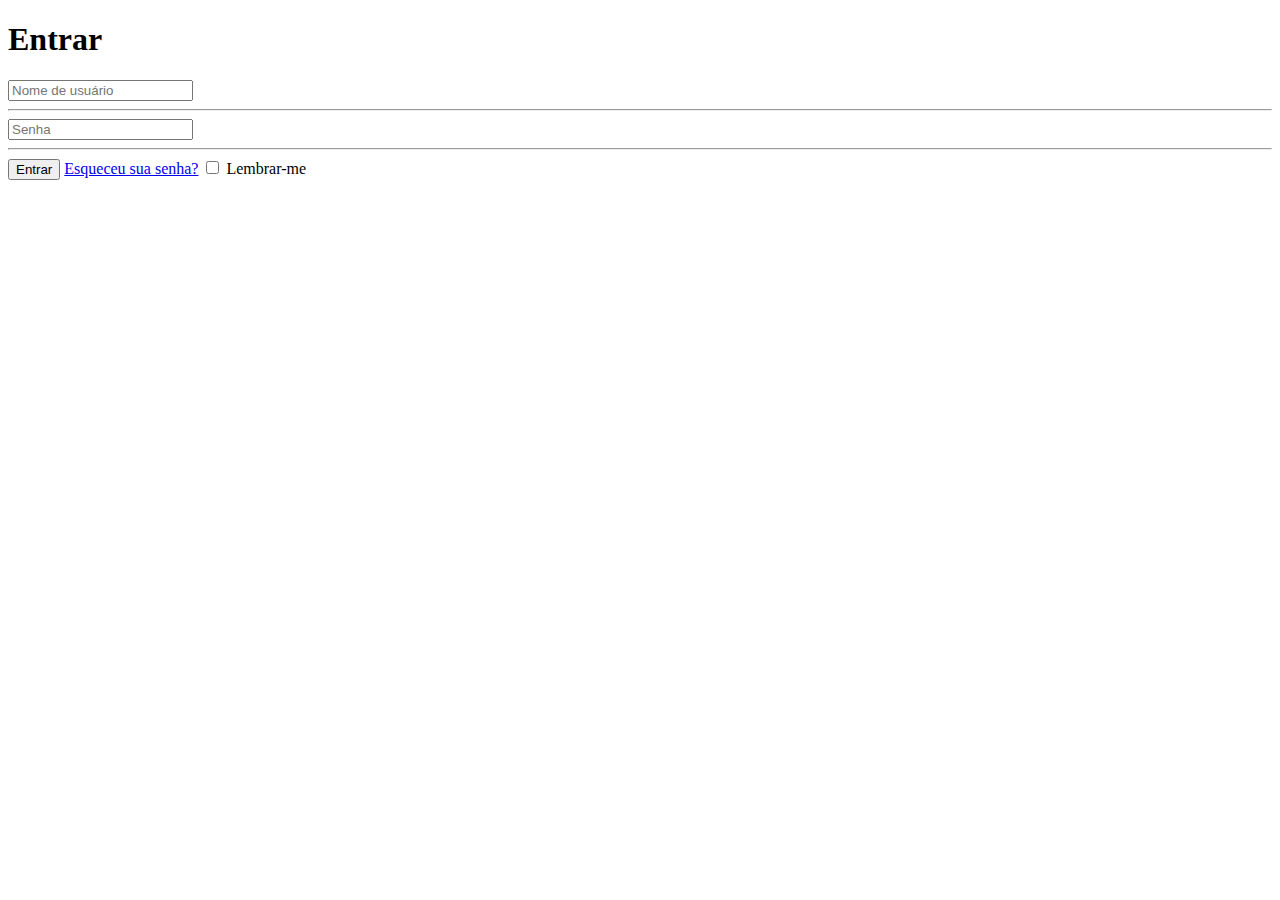
==== index.html @ 5601a2a6 "Arquivo principal" ====
<!DOCTYPE html>
<html lang="pt-br">
<head>
    <meta charset="UTF-8">
    <meta http-equiv="X-UA-Compatible" content="IE=edge">
    <meta name="viewport" content="width=device-width, initial-scale=1.0">
    <link rel="stylesheet" media="(min-width: 1045px)" href="estilo.css">
    <link rel="stylesheet" media="(max-width: 1044px)" href="estilo2.css">
    <title>Site - Login</title>
</head>
<body>
    <div class="login">
        <h1>Entrar</h1>


        <input type="text" placeholder="Nome de usuário">
        <hr>

        <input type="text" placeholder='Senha'>
        <hr>
        
            <button class="entrar">Entrar</button>
        

        <a href="rec.html" class="rec">Esqueceu sua senha?</a>

        <input type="checkbox" name="box">
        <label for="box">Lembrar-me</label>


    </div>

</body>
</html>
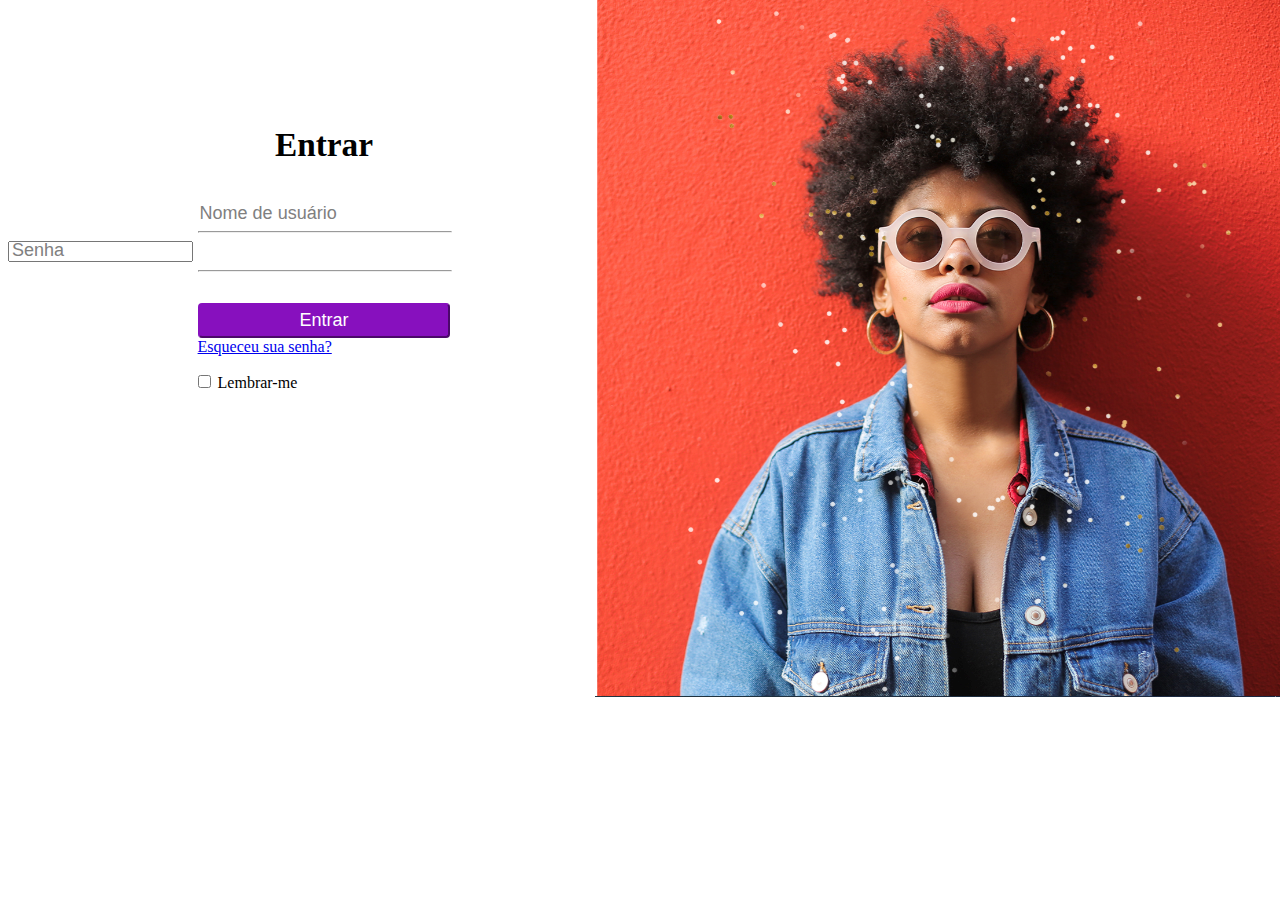
==== commit ddcadb5b: "corrige falha" ====
--- a/index.html
+++ b/index.html
@@ -13,10 +13,10 @@
         <h1>Entrar</h1>
 
 
-        <input type="text" placeholder="Nome de usuário">
+        <input type="text" placeholder="Nome de usuário" class="entrada">
         <hr>
 
-        <input type="text" placeholder='Senha'>
+        <input type="password" placeholder='Senha' class="entrada">
         <hr>
         
             <button class="entrar">Entrar</button>
--- a/estilo.css
+++ b/estilo.css
@@ -0,0 +1,61 @@
+body {
+    background-image: url('imagens/foto.png');
+    background-position: right top;
+    background-repeat: no-repeat;
+    font-family: Calibri;
+}
+
+.login {
+    width: 50%;
+}
+
+h1 {
+    margin-top: 20%;
+    text-align: center;
+    font-size: 25pt;
+}
+
+input[type = "text"] {
+    margin-left: 30%;
+    width:40%;
+    border: none;
+    margin-top: 3%;
+    
+}
+
+input::placeholder {
+    font-size: large;
+    color: gray;
+    
+    
+}
+
+hr {
+    margin-left: 30%;
+    width: 40%;
+}
+
+
+.entrar {
+    border-color: rgb(135, 16, 190);
+    background-color:rgb(135, 16, 190);
+    width: 40%;
+    margin-left: 30%;
+    height: 35px;
+    border-radius: 4px;
+    margin-top: 5%;
+    color: white;
+    font-size: large;
+    display: block;
+    
+}
+
+.rec {
+    margin-left: 30%;
+    display: block;
+}
+
+input[type="checkbox"] {
+    margin-left:30%;
+    margin-top:3%;
+}
--- a/estilo2.css
+++ b/estilo2.css
@@ -0,0 +1,53 @@
+body {
+    font-family: Calibri;
+    background-color:blueviolet;
+    font-size: large;
+}
+
+.login {
+    margin-top:5%;
+    width:100%;
+    background-color: white;
+    border-radius: 6px;
+}
+
+h1 {
+    text-align: center;
+}
+
+input[type = "text"] {
+    margin-left: 10%;
+    width:80%;
+    border: none;
+    margin-top: 10%;
+}
+
+hr {
+    margin-left: 10%;
+    width: 80%;
+}
+
+.entrar {
+    border-color: rgb(135, 16, 190);
+    background-color:rgb(135, 16, 190);
+    width: 80%;
+    margin-left: 10%;
+    height: 30px;
+    border-radius: 4px;
+    margin-top: 10%;
+    color: white;
+    font-size: large;
+    display: block;
+    
+}
+
+.rec {
+    margin-top: 10%;
+    margin-left: 10%;
+    display: block;
+}
+
+input[type="checkbox"] {
+    margin-left:10%;
+    margin-top:8%;
+}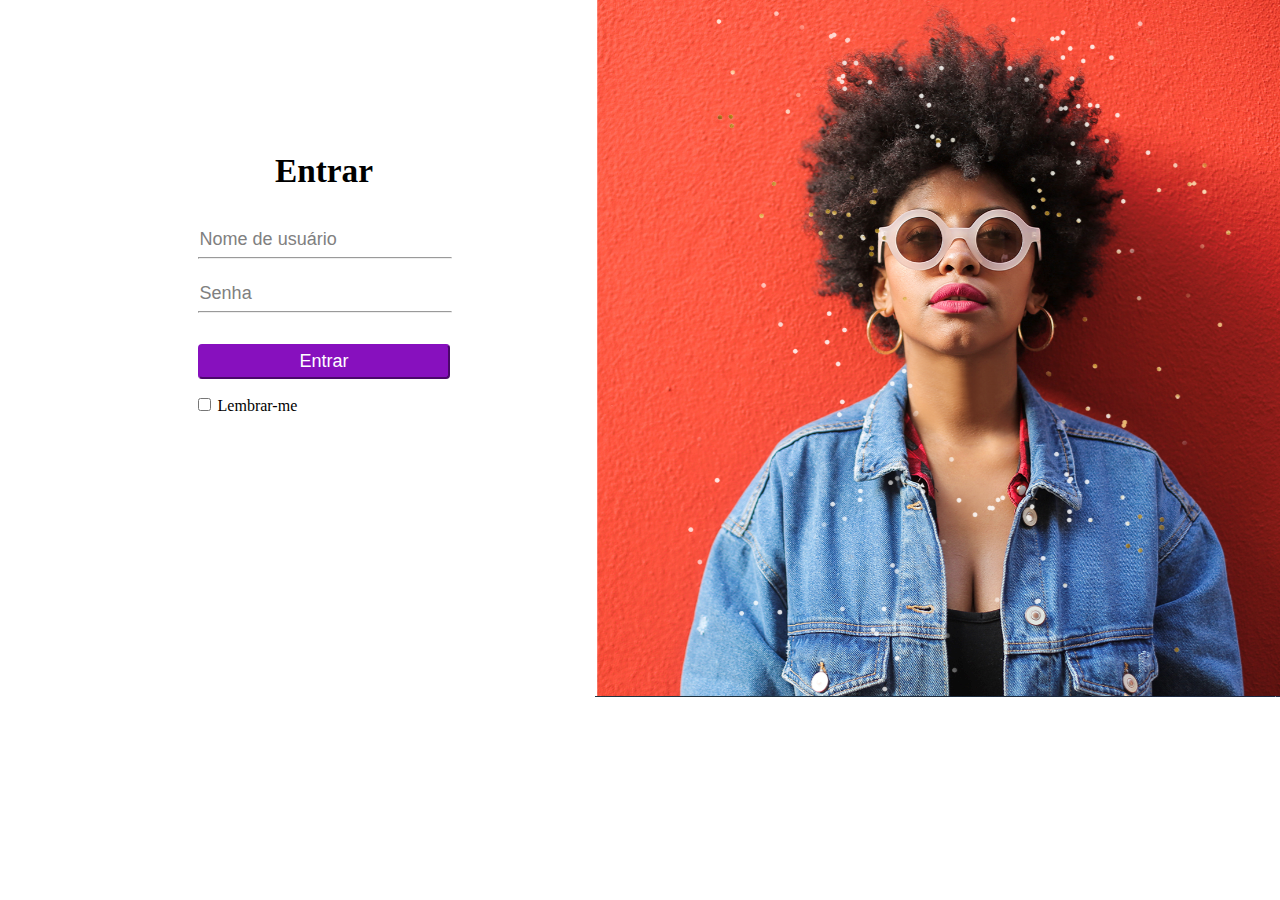
==== commit 8a172efa: "update" ====
--- a/index.html
+++ b/index.html
@@ -9,6 +9,9 @@
     <title>Site - Login</title>
 </head>
 <body>
+
+<img src="imagens/foto.png" alt="foto de background">
+
     <div class="login">
         <h1>Entrar</h1>
 
@@ -22,8 +25,6 @@
             <button class="entrar">Entrar</button>
         
 
-        <a href="rec.html" class="rec">Esqueceu sua senha?</a>
-
         <input type="checkbox" name="box">
         <label for="box">Lembrar-me</label>
 
--- a/estilo.css
+++ b/estilo.css
@@ -1,3 +1,8 @@
+img {
+    width: 0%;
+    height: 0%;
+}
+
 body {
     background-image: url('imagens/foto.png');
     background-position: right top;
@@ -15,13 +20,14 @@
     font-size: 25pt;
 }
 
-input[type = "text"] {
+.entrada {
     margin-left: 30%;
     width:40%;
     border: none;
     margin-top: 3%;
     
 }
+
 
 input::placeholder {
     font-size: large;
@@ -50,10 +56,6 @@
     
 }
 
-.rec {
-    margin-left: 30%;
-    display: block;
-}
 
 input[type="checkbox"] {
     margin-left:30%;
--- a/estilo2.css
+++ b/estilo2.css
@@ -1,25 +1,29 @@
 body {
     font-family: Calibri;
-    background-color:blueviolet;
-    font-size: large;
+
 }
 
-.login {
-    margin-top:5%;
+img {
     width:100%;
-    background-color: white;
-    border-radius: 6px;
+    height:300px;
+    border-radius: 8px;;
 }
+
+
 
 h1 {
     text-align: center;
 }
 
-input[type = "text"] {
+.entrada {
     margin-left: 10%;
     width:80%;
     border: none;
     margin-top: 10%;
+}
+
+.entrada::placeholder {
+    text-align: center;
 }
 
 hr {
@@ -41,11 +45,6 @@
     
 }
 
-.rec {
-    margin-top: 10%;
-    margin-left: 10%;
-    display: block;
-}
 
 input[type="checkbox"] {
     margin-left:10%;
